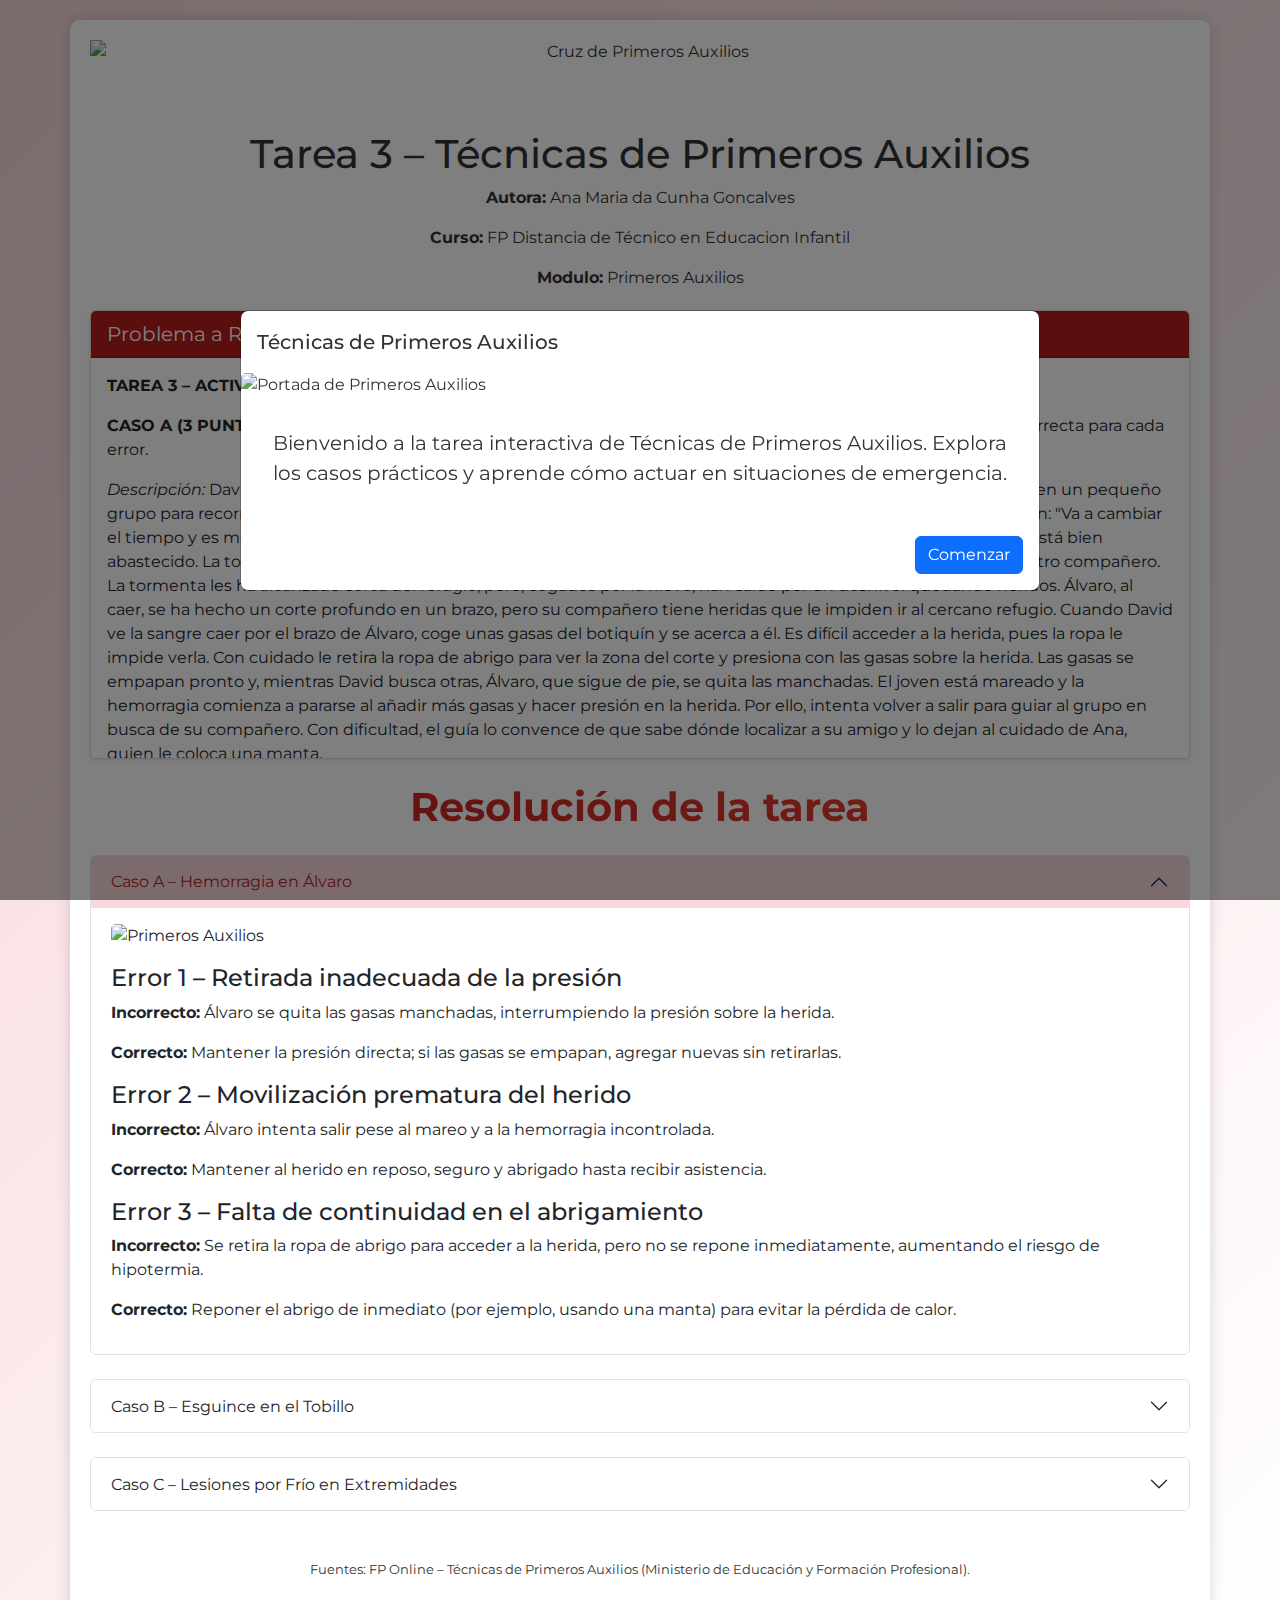
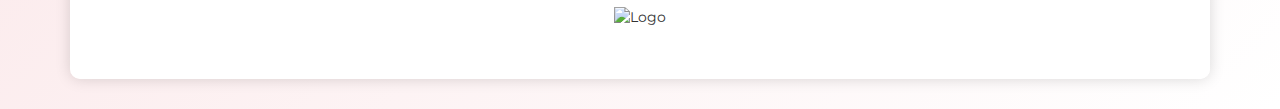
==== index.html @ 7418d6ad "Create index.html" ====
<!DOCTYPE html>
<html lang="es">
<head>
  <meta charset="UTF-8">
  <meta name="viewport" content="width=device-width, initial-scale=1">
  <title>Tarea 3 – Técnicas de Primeros Auxilios</title>
  <!-- Bootstrap CSS -->
  <link href="https://cdn.jsdelivr.net/npm/bootstrap@5.3.0/dist/css/bootstrap.min.css" rel="stylesheet">
  <!-- Fuente personalizada -->
  <link href="https://fonts.googleapis.com/css2?family=Montserrat:wght@400;700&display=swap" rel="stylesheet">
  <style>
    /* Fondo con gradiente suave de rojo a blanco para ambientar el tema de primeros auxilios */
    body {
      font-family: 'Montserrat', sans-serif;
      background: linear-gradient(135deg, #f8d7da, #ffffff);
      min-height: 100vh;
      padding-top: 20px;
      margin: 0;
      color: #333;
    }
    /* Contenedor principal con fondo blanco semitransparente para mejorar la legibilidad */
    .container {
      background-color: rgba(255, 255, 255, 0.98);
      border-radius: 10px;
      padding: 20px;
      box-shadow: 0 0 15px rgba(0, 0, 0, 0.15);
      margin-bottom: 30px;
    }
    header, footer {
      margin-bottom: 20px;
    }
    /* Estilo para la imagen de la cruz en el encabezado */
    .header-icon {
      display: block;
      margin: 0 auto 10px auto;
      height: 80px;
    }
    /* Animación sutil para el título principal en tonos rojos */
    @keyframes redPulse {
      0% { color: #b71c1c; }
      50% { color: #f44336; }
      100% { color: #b71c1c; }
    }
    #mainTitle {
      animation: redPulse 5s infinite;
    }
    /* Título animado para la sección de resolución, con gradiente en tonalidades rojas */
    .rainbow-title {
      font-size: 2.5rem;
      font-weight: 700;
      background: linear-gradient(90deg, #b71c1c, #f44336, #ffcdd2);
      background-size: 200%;
      -webkit-background-clip: text;
      -webkit-text-fill-color: transparent;
      animation: gradientAnimation 5s ease infinite;
    }
    @keyframes gradientAnimation {
      0% { background-position: 0%; }
      100% { background-position: 100%; }
    }
    /* Animación de entrada para secciones */
    @keyframes fadeInUp {
      from { opacity: 0; transform: translateY(20px); }
      to { opacity: 1; transform: translateY(0); }
    }
    .accordion-collapse.collapse.show .accordion-body {
      animation: fadeInUp 0.5s ease-in-out;
    }
    /* Ajuste de estilo para los botones del acordeón */
    .accordion-button:not(.collapsed) {
      color: #b71c1c;
      background-color: #f8d7da;
    }
    .img-fluid {
      max-height: 300px;
      object-fit: cover;
      border-radius: 5px;
      margin-bottom: 15px;
    }
    /* Estilo para la tarjeta de la situación a resolver */
    .situation-card {
      background: #fff;
      border: 1px solid #ddd;
      border-radius: 5px;
      margin-bottom: 20px;
      box-shadow: 0 2px 5px rgba(0,0,0,0.1);
    }
    .situation-card .card-header {
      background-color: #b71c1c;
      color: #fff;
      font-size: 1.25rem;
    }
    .situation-card .card-body {
      max-height: 400px;
      overflow-y: auto;
    }
    /* Estilo para el pie de página */
    footer {
      font-size: 0.9rem;
    }
    .footer-logo {
      margin-top: 10px;
      display: inline-block;
      height: 32px;
    }
  </style>
</head>
<body>
  <!-- Modal de presentación (Splash Screen) -->
  <div class="modal fade" id="splashModal" tabindex="-1" aria-labelledby="splashModalLabel" aria-hidden="true">
    <div class="modal-dialog modal-dialog-centered modal-lg">
      <div class="modal-content">
        <div class="modal-header border-0">
          <h5 class="modal-title" id="splashModalLabel">Técnicas de Primeros Auxilios</h5>
        </div>
        <div class="modal-body p-0">
          <!-- Imagen original de portada -->
          <img src="https://i0.wp.com/image.slidesharecdn.com/quesonlosprimerosauxilios-150208115307-conversion-gate02/95/que-son-los-primeros-auxilios-5-638.jpg" class="img-fluid" alt="Portada de Primeros Auxilios">
          <div class="p-3 text-center">
            <p class="fs-5">Bienvenido a la tarea interactiva de Técnicas de Primeros Auxilios. Explora los casos prácticos y aprende cómo actuar en situaciones de emergencia.</p>
          </div>
        </div>
        <div class="modal-footer border-0">
          <button type="button" class="btn btn-primary" data-bs-dismiss="modal">Comenzar</button>
        </div>
      </div>
    </div>
  </div>

  <!-- Contenido principal -->
  <div class="container">
    <!-- Encabezado -->
    <header class="text-center">
      <!-- Imagen de la cruz de primeros auxilios -->
      <img src="https://encrypted-tbn0.gstatic.com/images?q=tbn:ANd9GcR84MxUuXk_R6PclMGjErzEsblxU4wnmmpfKQ&s" alt="Cruz de Primeros Auxilios" class="header-icon">
      <h1 id="mainTitle">Tarea 3 – Técnicas de Primeros Auxilios</h1>
      <p><strong>Autora:</strong> Ana Maria da Cunha Goncalves</p>
	  <p><strong>Curso:</strong> FP Distancia de Técnico en Educacion Infantil</p>
	  <p><strong>Modulo:</strong> Primeros Auxilios</p>
    </header>
    
    <!-- Situación a Resolver -->
    <div class="card situation-card mb-4">
      <div class="card-header">
        Problema a Resolver
      </div>
      <div class="card-body">
        <p><strong>TAREA 3 – ACTIVIDAD 1</strong></p>
        <p><strong>CASO A (3 PUNTOS):</strong> Para el caso A, indica los errores cometidos respecto a la hemorragia de Álvaro y la actuación correcta para cada error.</p>
        <p><em>Descripción:</em> David y Ana han salido este fin de semana a la sierra. A los dos les gusta la montaña y se han organizado en un pequeño grupo para recorrer un sendero conocido. El día es claro y luminoso, pero casi al mediodía el guía les pide que aceleren: "Va a cambiar el tiempo y es mejor que lleguemos pronto al refugio". En el refugio el tiempo empeora rápidamente, pero el grupo está bien abastecido. La tormenta está en su peor momento cuando Álvaro llega al refugio. Es un excursionista que viaja con otro compañero. La tormenta les ha alcanzado cerca del refugio, pero, cegados por la nieve, han caído por un desnivel quedando heridos. Álvaro, al caer, se ha hecho un corte profundo en un brazo, pero su compañero tiene heridas que le impiden ir al cercano refugio. Cuando David ve la sangre caer por el brazo de Álvaro, coge unas gasas del botiquín y se acerca a él. Es difícil acceder a la herida, pues la ropa le impide verla. Con cuidado le retira la ropa de abrigo para ver la zona del corte y presiona con las gasas sobre la herida. Las gasas se empapan pronto y, mientras David busca otras, Álvaro, que sigue de pie, se quita las manchadas. El joven está mareado y la hemorragia comienza a pararse al añadir más gasas y hacer presión en la herida. Por ello, intenta volver a salir para guiar al grupo en busca de su compañero. Con dificultad, el guía lo convence de que sabe dónde localizar a su amigo y lo dejan al cuidado de Ana, quien le coloca una manta.</p>
        <hr>
        <p><strong>CASO B (4 PUNTOS):</strong> Para el caso B, indica los errores cometidos respecto al esguince de Jaime y la actuación correcta para cada error.</p>
        <p><em>Descripción:</em> Tal y como suponían, el herido está muy cerca y le cuesta caminar. Por ello, entre el guía y David consiguen llevarlo hasta el refugio. Raúl, el herido, tirita de frío y David teme que pueda sufrir un shock. Recuerda que tiene que abrigarlo y va en busca de una manta. Raúl se queja de tener los pies helados y el guía le quita las botas que están llenas de nieve con algo de brusquedad. A simple vista solo se aprecia un enrojecimiento y edema en la zona del tobillo, que Raúl puede mover con cuidado. No hay posibilidad de ayuda inmediata, así que David empieza a vendar el tobillo de Raúl. Después busca una tabla y la coloca apoyada en la parte externa del tobillo hasta alcanzar la mitad de la pierna y sin llegar a la rodilla.</p>
        <hr>
        <p><strong>CASO C (3 PUNTOS):</strong> Para el caso C, indica los errores cometidos y la actuación correcta para cada error.</p>
        <p><em>Descripción:</em> Álvaro ha dejado de sangrar, pero empieza a tiritar y a sentir dolor en los pies helados. Ana ha calentado agua y se dirige a colocar una botella bastante caliente en los pies de Álvaro. La joven quita el calzado a Álvaro, quien tiene los calcetines y pantalones mojados por la nieve. En el refugio hay una botella de ron que el guía calienta para dar a los heridos en tragos pequeños.</p>
      </div>
    </div>
    
    <!-- Título animado "Resolución de la tarea" -->
    <h2 class="rainbow-title text-center mb-4">Resolución de la tarea</h2>
    
    <!-- Caso A: Hemorragia -->
    <div class="accordion" id="accordionCaseA">
      <div class="accordion-item">
        <h2 class="accordion-header" id="headingA">
          <button class="accordion-button" type="button" data-bs-toggle="collapse" data-bs-target="#collapseA" aria-expanded="true" aria-controls="collapseA">
            Caso A – Hemorragia en Álvaro
          </button>
        </h2>
        <div id="collapseA" class="accordion-collapse collapse show" aria-labelledby="headingA" data-bs-parent="#accordionCaseA">
          <div class="accordion-body">
            <!-- Imagen original del caso A -->
            <img src="https://image.slidesharecdn.com/primerosauxiliosbasico-120812091249-phpapp01/95/primeros-auxilios-basico-18-728.jpg?cb=1344762916" class="img-fluid mb-3" alt="Primeros Auxilios">
            <h4>Error 1 – Retirada inadecuada de la presión</h4>
            <p><strong>Incorrecto:</strong> Álvaro se quita las gasas manchadas, interrumpiendo la presión sobre la herida.</p>
            <p><strong>Correcto:</strong> Mantener la presión directa; si las gasas se empapan, agregar nuevas sin retirarlas.</p>
            
            <h4>Error 2 – Movilización prematura del herido</h4>
            <p><strong>Incorrecto:</strong> Álvaro intenta salir pese al mareo y a la hemorragia incontrolada.</p>
            <p><strong>Correcto:</strong> Mantener al herido en reposo, seguro y abrigado hasta recibir asistencia.</p>
            
            <h4>Error 3 – Falta de continuidad en el abrigamiento</h4>
            <p><strong>Incorrecto:</strong> Se retira la ropa de abrigo para acceder a la herida, pero no se repone inmediatamente, aumentando el riesgo de hipotermia.</p>
            <p><strong>Correcto:</strong> Reponer el abrigo de inmediato (por ejemplo, usando una manta) para evitar la pérdida de calor.</p>
          </div>
        </div>
      </div>
    </div>
    
    <!-- Caso B: Esguince -->
    <div class="accordion mt-4" id="accordionCaseB">
      <div class="accordion-item">
        <h2 class="accordion-header" id="headingB">
          <button class="accordion-button collapsed" type="button" data-bs-toggle="collapse" data-bs-target="#collapseB" aria-expanded="false" aria-controls="collapseB">
            Caso B – Esguince en el Tobillo
          </button>
        </h2>
        <div id="collapseB" class="accordion-collapse collapse" aria-labelledby="headingB" data-bs-parent="#accordionCaseB">
          <div class="accordion-body">
            <!-- Imagen original del caso B -->
            <img src="https://www.drrevengagiertych.com/wp-content/uploads/2020/08/esguince-1.jpg" class="img-fluid mb-3" alt="Esguince">
            <h4>Error 1 – Retirada brusca del calzado</h4>
            <p><strong>Incorrecto:</strong> Se quitan las botas llenas de nieve de forma brusca, lo que puede agravar la lesión.</p>
            <p><strong>Correcto:</strong> Retirar el calzado con cuidado, evitando movimientos bruscos.</p>
            
            <h4>Error 2 – Omisión de la aplicación de frío</h4>
            <p><strong>Incorrecto:</strong> No se aplica una compresa fría para disminuir la inflamación.</p>
            <p><strong>Correcto:</strong> Aplicar compresas frías (o hielo envuelto en paño) en la zona durante 15–20 minutos.</p>
            
            <h4>Error 3 – Vendaje sin adecuada compresión</h4>
            <p><strong>Incorrecto:</strong> El vendaje se realiza sin asegurar una presión moderada, pudiendo afectar la circulación.</p>
            <p><strong>Correcto:</strong> Vendar de forma firme pero sin comprometer la circulación, verificando que no haya entumecimiento.</p>
            
            <h4>Error 4 – Inmovilización inadecuada</h4>
            <p><strong>Incorrecto:</strong> Uso de una tabla apoyada solo en la parte externa del tobillo, sin extenderse adecuadamente.</p>
            <p><strong>Correcto:</strong> Inmovilizar extendiendo la férula a las articulaciones adyacentes, asegurando estabilidad completa.</p>
          </div>
        </div>
      </div>
    </div>
    
    <!-- Caso C: Lesiones por Frío -->
    <div class="accordion mt-4" id="accordionCaseC">
      <div class="accordion-item">
        <h2 class="accordion-header" id="headingC">
          <button class="accordion-button collapsed" type="button" data-bs-toggle="collapse" data-bs-target="#collapseC" aria-expanded="false" aria-controls="collapseC">
            Caso C – Lesiones por Frío en Extremidades
          </button>
        </h2>
        <div id="collapseC" class="accordion-collapse collapse" aria-labelledby="headingC" data-bs-parent="#accordionCaseC">
          <div class="accordion-body">
            <!-- Imagen original del caso C -->
            <img src="https://www.mayoclinic.org/-/media/kcms/gbs/patient-consumer/images/2014/10/14/09/41/r7_frostbite.jpg" class="img-fluid mb-3" alt="Frío extremo">
            <h4>Error 1 – Aplicación directa de calor excesivo</h4>
            <p><strong>Incorrecto:</strong> Colocar una botella muy caliente directamente sobre los pies, pudiendo causar quemaduras.</p>
            <p><strong>Correcto:</strong> Aplicar calor de forma gradual y controlada, por ejemplo, con agua tibia o compresas calientes envueltas en un paño.</p>
            
            <h4>Error 2 – Manejo inadecuado de la ropa mojada</h4>
            <p><strong>Incorrecto:</strong> No se secan ni reemplazan las prendas mojadas, lo que perpetúa la pérdida de calor.</p>
            <p><strong>Correcto:</strong> Retirar la ropa mojada y abrigar al herido con prendas secas y mantas para evitar hipotermia.</p>
            
            <h4>Error 3 – Administración de alcohol caliente</h4>
            <p><strong>Incorrecto:</strong> Dar tragos de ron calentado, ya que el alcohol dilata los vasos sanguíneos y empeora la pérdida de calor.</p>
            <p><strong>Correcto:</strong> Evitar el uso de alcohol; rehidratar con bebidas no alcohólicas y mantener al herido abrigado.</p>
          </div>
        </div>
      </div>
    </div>
    
    <!-- Pie de página -->
    <footer class="text-center mt-5">
      <p>
        <small>
          Fuentes: FP Online – Técnicas de Primeros Auxilios (Ministerio de Educación y Formación Profesional).
        </small>
      </p>
      <!-- Logo añadido al final del pie de página -->
      <img src="https://th.bing.com/th?id=ODLS.d81ac856-8552-4db3-8fce-2fffac5e54b7&w=32&h=32&qlt=90&pcl=fffffc&o=6&pid=1.2" alt="Logo" class="footer-logo">
    </footer>
  </div>
  
  <!-- Bootstrap Bundle JS -->
  <script src="https://cdn.jsdelivr.net/npm/bootstrap@5.3.0/dist/js/bootstrap.bundle.min.js"></script>
  <script>
    // Mostrar el splash screen al cargar la página
    document.addEventListener("DOMContentLoaded", function() {
      var splashModal = new bootstrap.Modal(document.getElementById('splashModal'));
      splashModal.show();
    });
  </script>
</body>
</html>
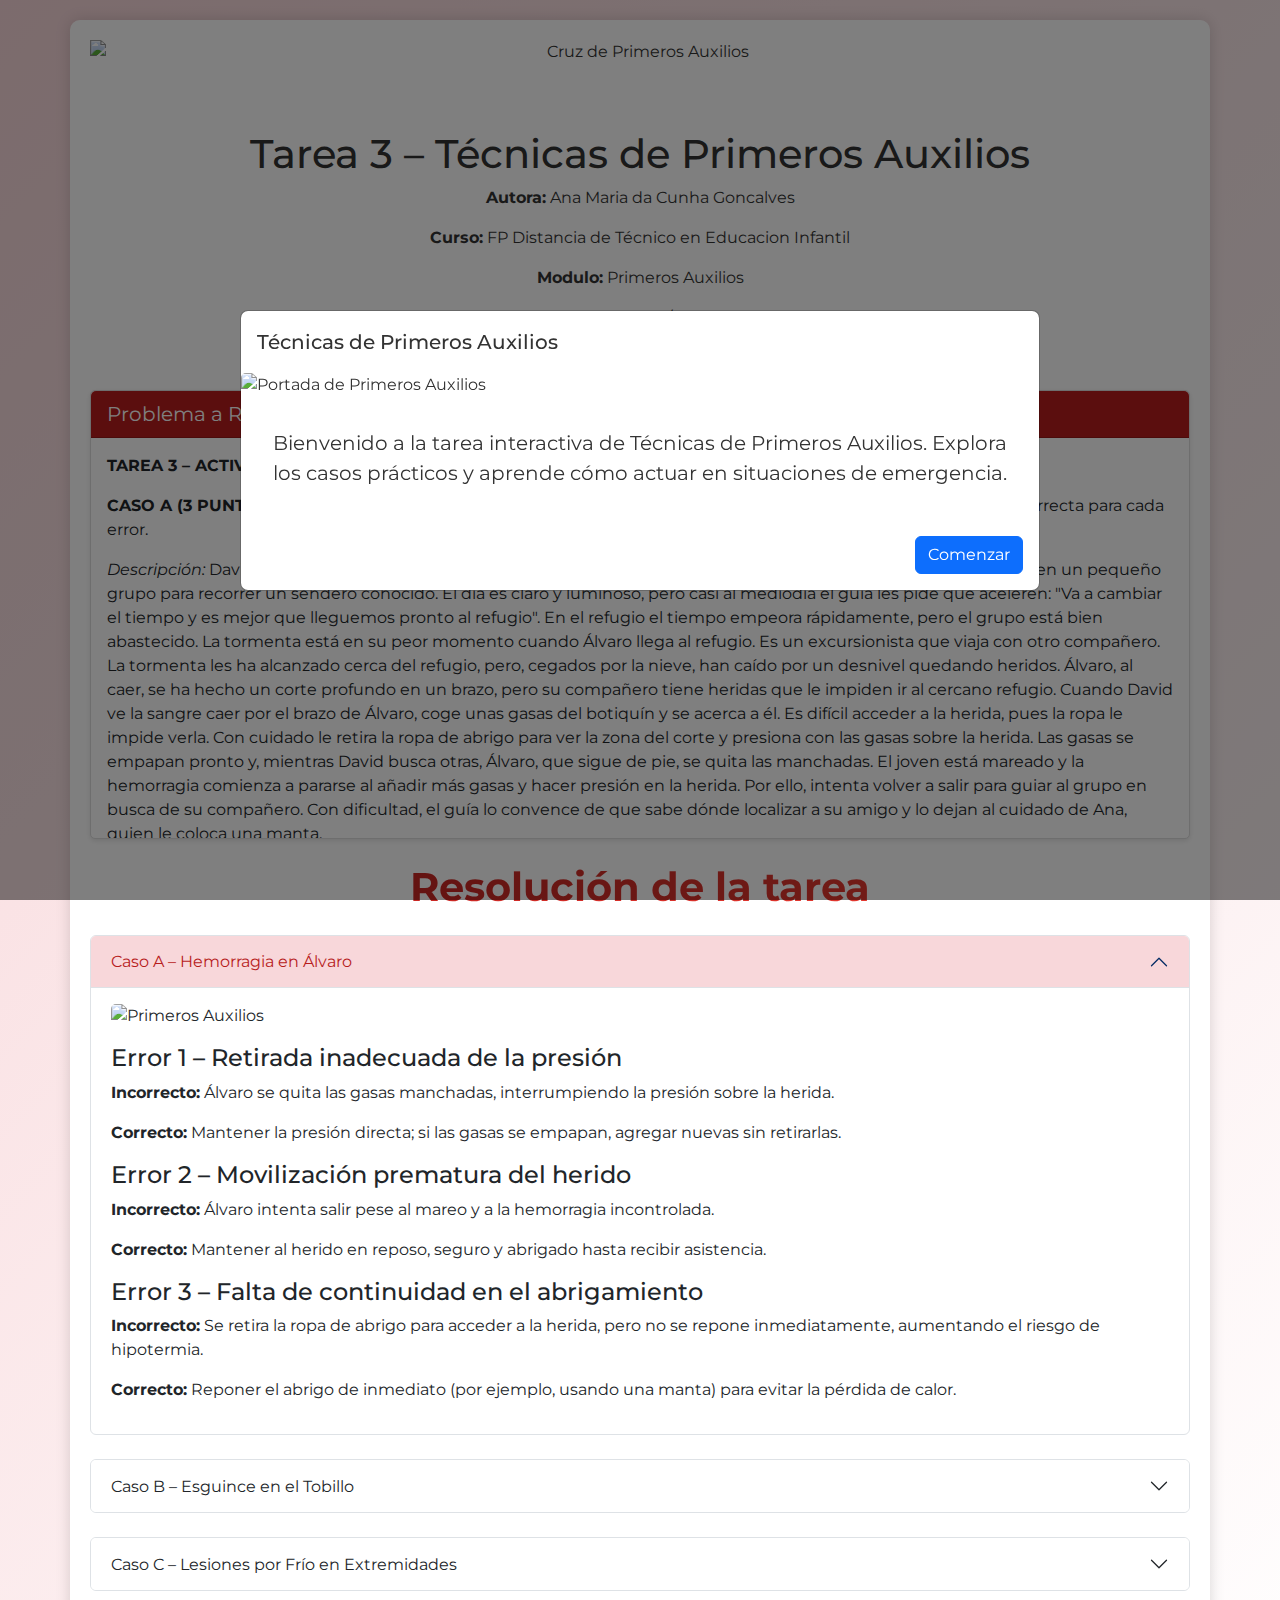
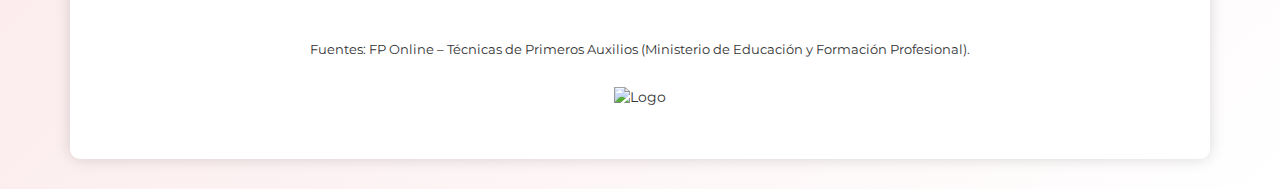
==== commit 7a1dc29a: "Update index.html" ====
--- a/index.html
+++ b/index.html
@@ -137,6 +137,9 @@
       <p><strong>Autora:</strong> Ana Maria da Cunha Goncalves</p>
 	  <p><strong>Curso:</strong> FP Distancia de Técnico en Educacion Infantil</p>
 	  <p><strong>Modulo:</strong> Primeros Auxilios</p>
+	  <p><strong>Curso:</strong> 2024/2025</p>
+	  <p><strong>Fecha:</strong> 03/03/2024</p>
+	  <p id="currentDate"></p>
     </header>
     
     <!-- Situación a Resolver -->
@@ -199,7 +202,7 @@
         <div id="collapseB" class="accordion-collapse collapse" aria-labelledby="headingB" data-bs-parent="#accordionCaseB">
           <div class="accordion-body">
             <!-- Imagen original del caso B -->
-            <img src="https://www.drrevengagiertych.com/wp-content/uploads/2020/08/esguince-1.jpg" class="img-fluid mb-3" alt="Esguince">
+            <img src="https://sl.bing.net/jOpmUsxnNHE" class="img-fluid mb-3" alt="Esguince">
             <h4>Error 1 – Retirada brusca del calzado</h4>
             <p><strong>Incorrecto:</strong> Se quitan las botas llenas de nieve de forma brusca, lo que puede agravar la lesión.</p>
             <p><strong>Correcto:</strong> Retirar el calzado con cuidado, evitando movimientos bruscos.</p>
